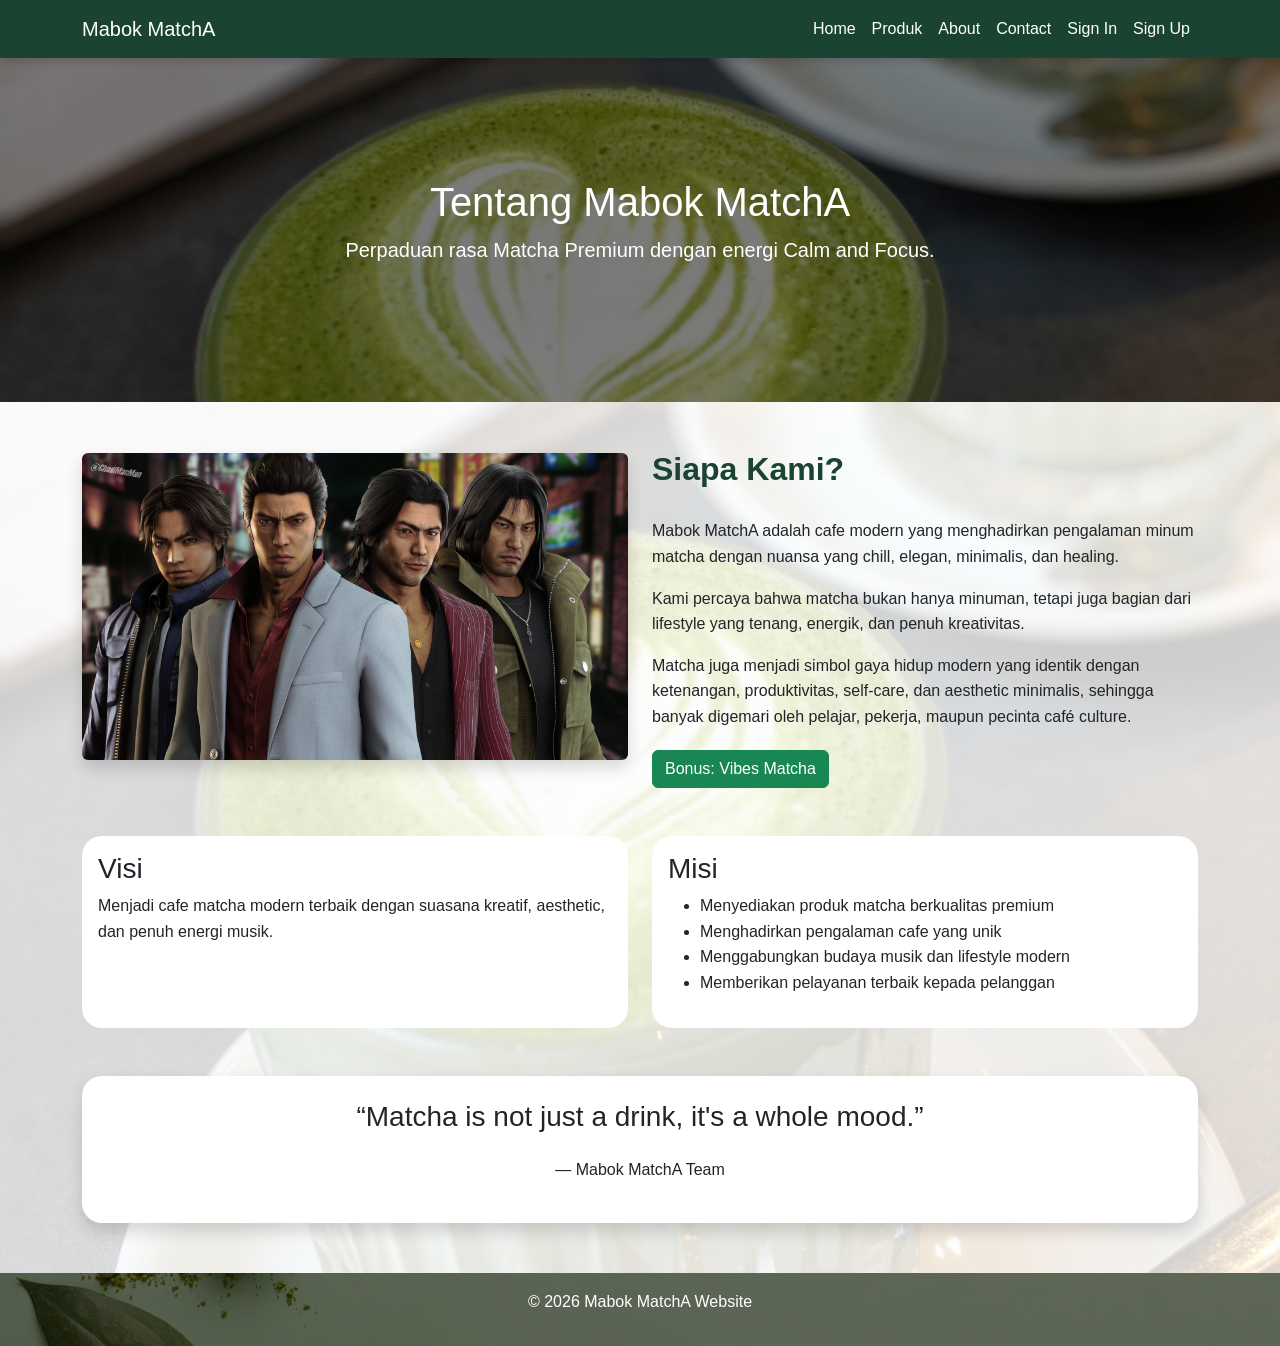
==== about.html @ 9c19f354 "Add files via upload" ====
<!DOCTYPE html>
<html lang="en">
<head>
    <meta charset="UTF-8">
    <meta name="viewport" content="width=device-width, initial-scale=1.0">

    <title>About Us | Mabok MatchA</title>

    <link href="https://cdn.jsdelivr.net/npm/bootstrap@5.3.8/dist/css/bootstrap.min.css" rel="stylesheet">
    <link rel="stylesheet" href="assets/css/about.css">
</head>

<body>

    <!-- NAVBAR -->
    <nav class="navbar navbar-expand-lg navbar-dark">
        <div class="container">

            <a class="navbar-brand" href="index.html">
                Mabok MatchA
            </a>

            <button class="navbar-toggler" data-bs-toggle="collapse" data-bs-target="#navbarNav">
                <span class="navbar-toggler-icon"></span>
            </button>

            <div class="collapse navbar-collapse" id="navbarNav">

                <ul class="navbar-nav ms-auto">

                    <li class="nav-item">
                        <a class="nav-link" href="index.html">
                            Home
                        </a>
                    </li>

                    <li class="nav-item">
                        <a class="nav-link" href="produk.html">Produk</a>
                    </li>

                    <li class="nav-item">
                        <a class="nav-link active" href="about.html">
                            About
                        </a>
                    </li>

                    <li class="nav-item">
                        <a class="nav-link" href="contact.html">
                            Contact
                        </a>
                    </li>

                    <li class="nav-item">
                        <a class="nav-link" href="signin.html">
                            Sign In
                        </a>
                    </li>

                    <li class="nav-item">
                        <a class="nav-link" href="signup.html">
                            Sign Up
                        </a>
                    </li>

                </ul>

            </div>

        </div>
    </nav>

    <!-- HERO -->
    <section class="hero text-center">

        <div class="container fade-in-up">

            <h1>Tentang Mabok MatchA</h1>

            <p class="lead">
                Perpaduan rasa Matcha Premium dengan energi Calm and Focus.
            </p>

        </div>

    </section>

    <section class="container mt-5 mb-5">

        <div class="row align-items-center">

            <!-- FOTO -->
            <div class="col-md-6 mb-4">

                <img src="/assets/File-foto/Yakuza4HD.jpg" alt= "Mabok MatchA Cafe Team"
                     class="img-fluid rounded shadow">
            </div>

            <!-- TEKS -->
            <div class="col-md-6 fade-in-up">

                <h2>Siapa Kami?</h2>

                <p>
                    Mabok MatchA adalah cafe modern yang menghadirkan pengalaman
                    minum matcha dengan nuansa yang chill, elegan, minimalis, dan healing.
                </p>

                <p>
                    Kami percaya bahwa matcha bukan hanya minuman,
                    tetapi juga bagian dari lifestyle yang tenang,
                    energik, dan penuh kreativitas.
                </p>

                <p>
                    Matcha juga menjadi simbol gaya hidup modern yang identik dengan ketenangan,
                    produktivitas, self-care, dan aesthetic minimalis, sehingga banyak digemari oleh pelajar, 
                    pekerja, maupun pecinta café culture.
                </p>

                <a href="bonus.html" class="btn btn-success mt-1">
                    Bonus: Vibes Matcha
                </a>

            </div>

        </div>

    </section>

    <!-- VISI MISI -->
    <section class="container mb-5">

        <div class="row g-4">

            <!-- VISI -->
            <div class="col-md-6 d-flex">

                <div class="card hover-scale w-100">

                    <div class="card-body">

                        <h3 class="card-title">
                            Visi
                        </h3>

                        <p class="card-text">
                            Menjadi cafe matcha modern terbaik
                            dengan suasana kreatif,
                            aesthetic,
                            dan penuh energi musik.
                        </p>

                    </div>

                </div>

            </div>

            <!-- MISI -->
            <div class="col-md-6 d-flex">

                <div class="card hover-scale w-100">

                    <div class="card-body">

                        <h3 class="card-title">
                            Misi
                        </h3>

                        <ul>

                            <li>
                                Menyediakan produk matcha berkualitas premium
                            </li>

                            <li>
                                Menghadirkan pengalaman cafe yang unik
                            </li>

                            <li>
                                Menggabungkan budaya musik dan lifestyle modern
                            </li>

                            <li>
                                Memberikan pelayanan terbaik kepada pelanggan
                            </li>

                        </ul>

                    </div>

                </div>

            </div>

        </div>

    </section>

    <!-- QUOTE -->
    <section class="container text-center mb-5 fade-in-up">

        <div class="card p-4 shadow">

            <h3>
                “Matcha is not just a drink,
                it's a whole mood.”
            </h3>

            <p class="mt-3">
                — Mabok MatchA Team
            </p>

        </div>

    </section>

    <!-- FOOTER -->
    <footer class="text-center p-3">

        <p>
            © 2026 Mabok MatchA Website
        </p>

    </footer>

    <script src="https://cdn.jsdelivr.net/npm/bootstrap@5.3.8/dist/js/bootstrap.bundle.min.js"></script>

</body>
</html>
---- assets/css/about.css ----
body {
    background: linear-gradient(rgba(255,255,255,0.8), rgba(255,255,255,0.8)),
        url('/assets/File-foto/matcha-about.jpg');
    background-size: cover;
    background-position: center;
    font-family: 'Inconsolata', sans-serif;
    line-height: 1.6;
}

/* HERO */
.hero {
    background: linear-gradient(rgba(0,0,0,0.5), rgba(0,0,0,0.5)),
        url('/assets/File-foto/matcha-about.jpg');
    background-size: cover;
    background-position: center;
    color: white;
    padding: 120px 20px;
}

/* NAVBAR */
.navbar {
    background-color: #1b4332 !important;
    box-shadow: 0 2px 10px rgba(0,0,0,0.2);
}

.navbar-brand,
.nav-link {
    color: white !important;
    transition: 0.3s;
}

.nav-link:hover {
    color: #95d5b2 !important;
}

/* HERO BUTTON */
.hero .btn {
    padding: 12px 28px;
    border-radius: 30px;
    transition: 0.3s;
}

.hero .btn:hover {
    transform: scale(1.05);
}

/* CAROUSEL BUTTON */
.carousel-control-prev-icon,
.carousel-control-next-icon {
    filter: invert(0.6);
}

/* HOVER CARD */
.hover-scale {
    transition: 0.3s;
}

.hover-scale:hover {
    transform: scale(1.05);
}

/* ANIMATION */
.fade-in-up {
    animation: fadeInUp 1s ease-in-out;
}

@keyframes fadeInUp {
    from {
        opacity: 0;
        transform: translateY(20px);
    }

    to {
        opacity: 1;
        transform: translateY(0);
    }
}

/* CARD */
.card {
    border: none;
    border-radius: 20px;
    overflow: hidden;
}

.card-fixed {
    height: 100%;
}

.card-img-top {
    aspect-ratio: 16/9;
    height: 220px;
    object-fit: cover;
}

.card-body {
    display: flex;
    flex-direction: column;
}

.card-body .btn {
    margin-top: auto;
    border-radius: 12px;
}

/* TESTIMONI IMAGE */
.testimonial-img {
    width: 100%;
    height: 250px;
    object-fit: cover;
}

/* SECTION TITLE */
section h2 {
    font-weight: bold;
    margin-bottom: 30px;
    color: #1b4332;
}

/* ABOUT SECTION */
.about-box {
    background: rgba(255,255,255,0.8);
    padding: 30px;
    border-radius: 20px;
    backdrop-filter: blur(5px);
}

/* FORM */
.form-control {
    border-radius: 12px;
    padding: 10px;
}

.form-control:focus {
    box-shadow: 0 0 10px rgba(27,67,50,0.3);
    border-color: #40916c;
}

/* BUTTON */
 

/* FOOTER */
footer {
    background: linear-gradient(rgba(0,0,0,0.5), rgba(0,0,0,0.5)),
        url('/assets/File-foto/matcha-background.png');
    background-size: cover;
    background-position: center;
    color: white;
    margin-top: 50px;
}

/* RESPONSIVE */
@media (max-width: 768px) {

    .hero {
        padding: 80px 20px;
    }

    .hero h1 {
        font-size: 2rem;
    }

    .card-img-top {
        height: 200px;
    }

}
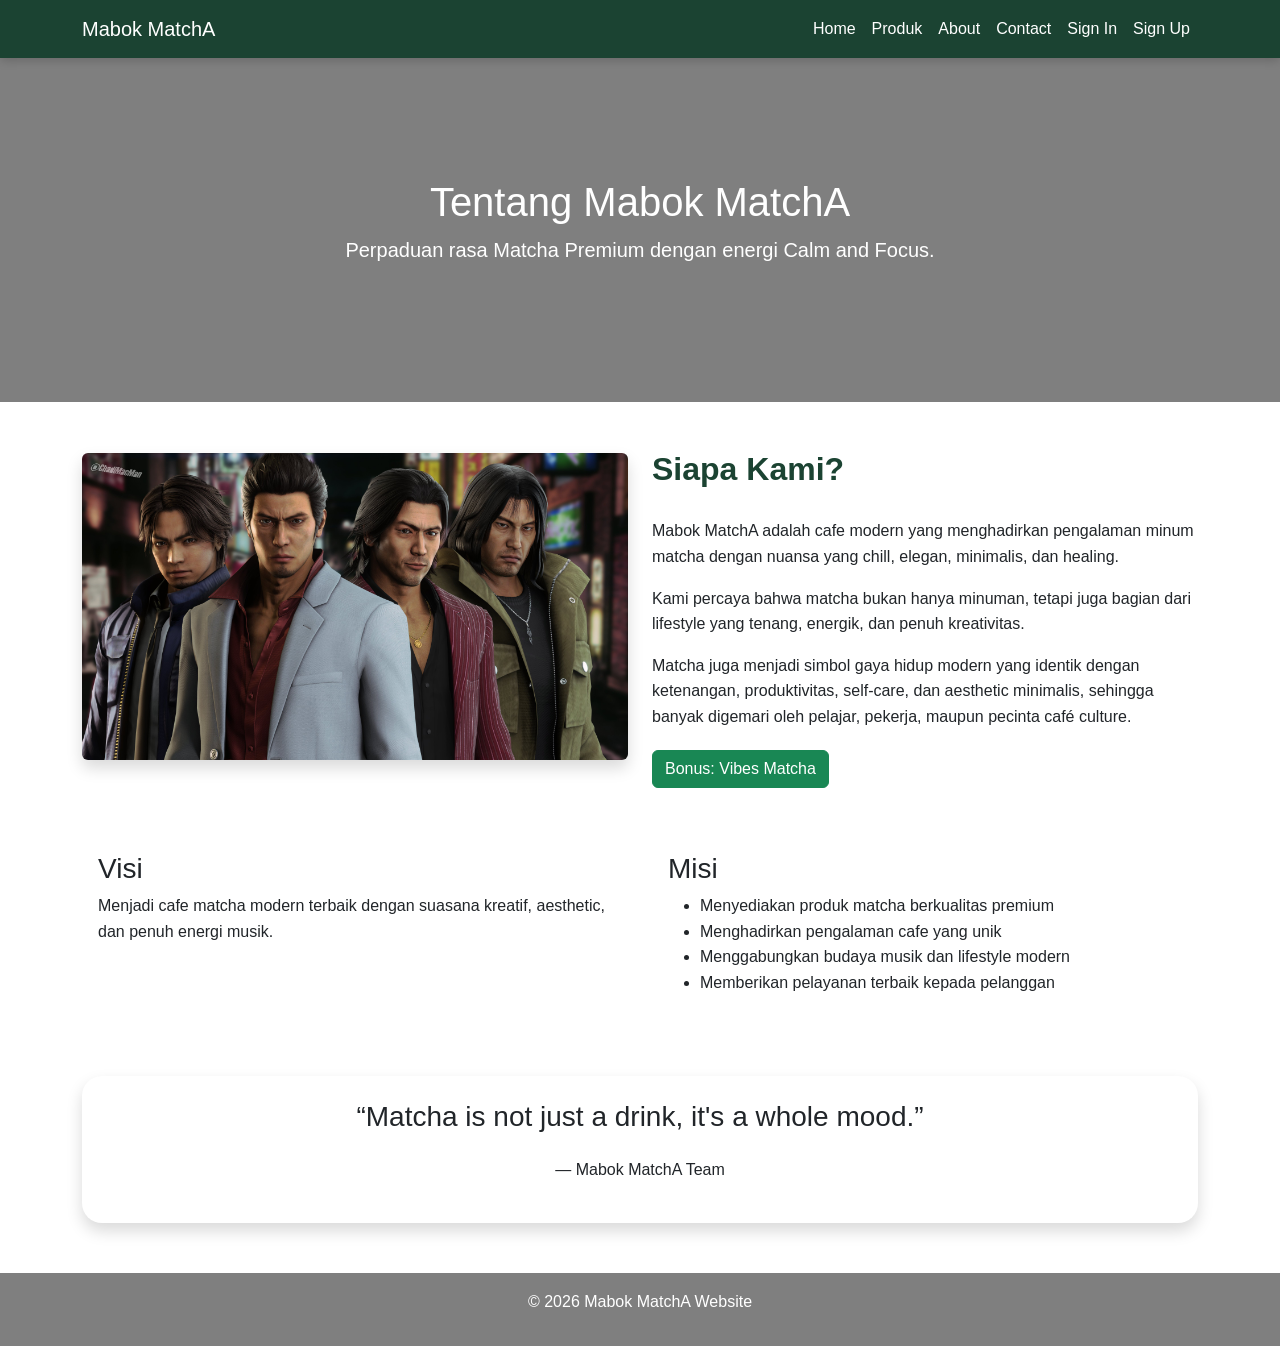
==== commit 54dabdb5: "Update about.html" ====
--- a/about.html
+++ b/about.html
@@ -91,7 +91,7 @@
             <!-- FOTO -->
             <div class="col-md-6 mb-4">
 
-                <img src="/assets/File-foto/Yakuza4HD.jpg" alt= "Mabok MatchA Cafe Team"
+                <img src="assets/File-foto/Yakuza4HD.jpg" alt= "Mabok MatchA Cafe Team"
                      class="img-fluid rounded shadow">
             </div>
 
@@ -227,4 +227,4 @@
     <script src="https://cdn.jsdelivr.net/npm/bootstrap@5.3.8/dist/js/bootstrap.bundle.min.js"></script>
 
 </body>
-</html>+</html>
--- a/assets/css/about.css
+++ b/assets/css/about.css
@@ -1,6 +1,6 @@
 body {
     background: linear-gradient(rgba(255,255,255,0.8), rgba(255,255,255,0.8)),
-        url('/assets/File-foto/matcha-about.jpg');
+        url('assets/File-foto/matcha-about.jpg');
     background-size: cover;
     background-position: center;
     font-family: 'Inconsolata', sans-serif;
@@ -10,7 +10,7 @@
 /* HERO */
 .hero {
     background: linear-gradient(rgba(0,0,0,0.5), rgba(0,0,0,0.5)),
-        url('/assets/File-foto/matcha-about.jpg');
+        url('assets/File-foto/matcha-about.jpg');
     background-size: cover;
     background-position: center;
     color: white;
@@ -142,7 +142,7 @@
 /* FOOTER */
 footer {
     background: linear-gradient(rgba(0,0,0,0.5), rgba(0,0,0,0.5)),
-        url('/assets/File-foto/matcha-background.png');
+        url('assets/File-foto/matcha-background.png');
     background-size: cover;
     background-position: center;
     color: white;
